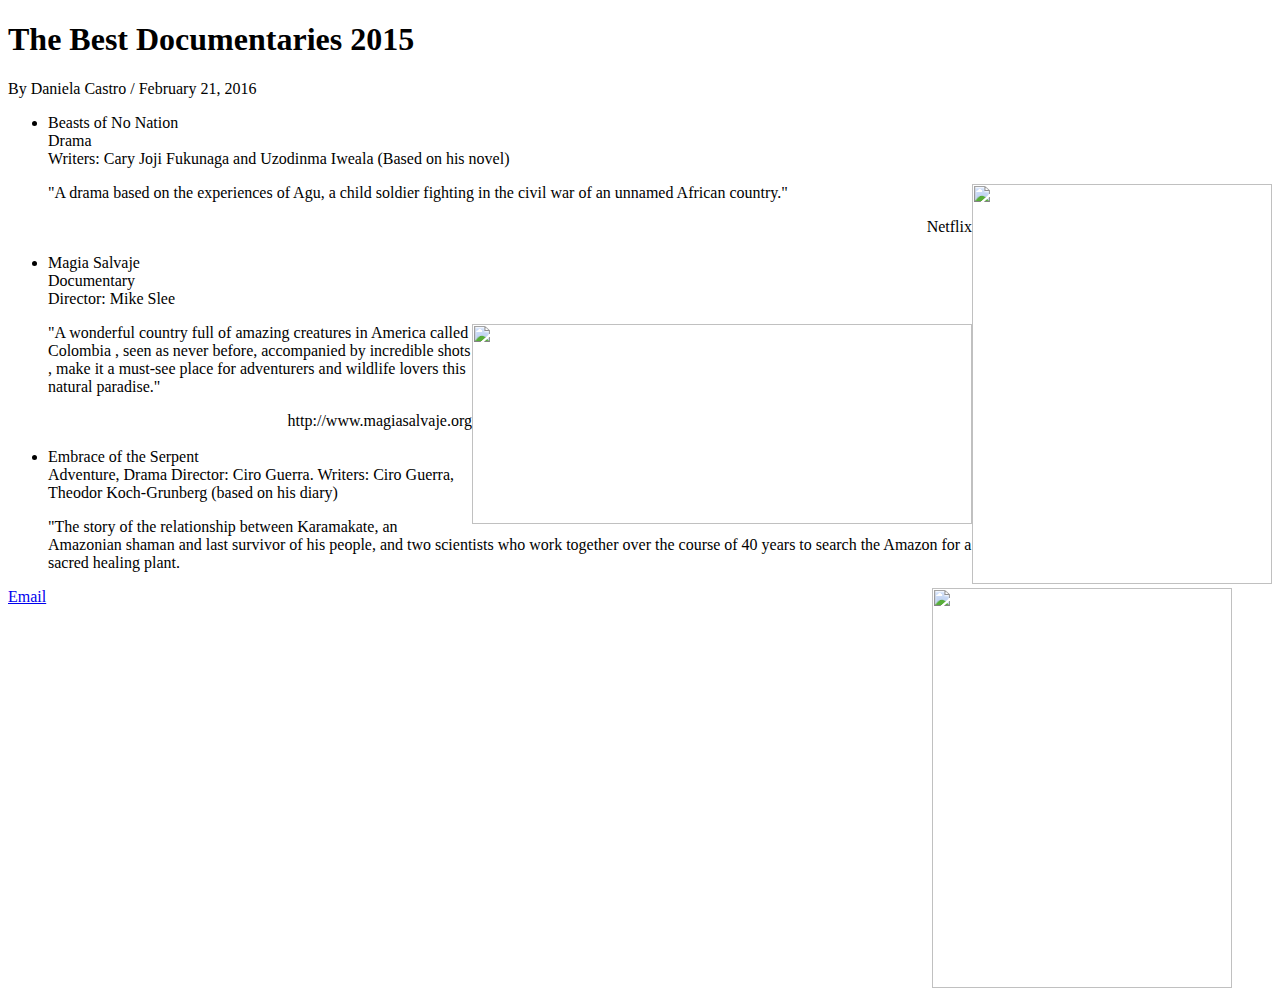
==== week2/index.html @ a585cab3 "remove and rename week2" ====
<!DOCTYPE html>

 <html> 
   <head> 
   	  <title> Daniela Castro's Webpage </title>
      <meta name="description" content="For the week two assignment, this website contains information about the best 3 documentaries" />

   </head>

    <body>

     <h1> The Best Documentaries 2015</h1>

     <author> By Daniela Castro </author> /
    <time datetime="2016-02-21" itemprop="datePublised" content="2016-02-21"> February 21, 2016 </time>

    <ul>

      <li>Beasts of No Nation</li>
      Drama 
      <br>
      <author> Writers: Cary Joji Fukunaga and Uzodinma Iweala (Based on his novel)</author>
      <p> <img src="../images/BeastsOfNoNation.jpg" height="400px" width="300px" align="right"/>"A drama based on the experiences of Agu, a child soldier fighting in the civil war of an unnamed African country."</p>
      <figure><span class="credit"> </figure> <figcaption class="caption" align="right"> Netflix </span> </figcaption>
    
    <br>

     <li>Magia Salvaje </li>
     Documentary
      <div> Director: Mike Slee</div>
      <p> <img src="../images/MagiaSalvaje.jpg" height="200px" width="500px" align="right"/>"A wonderful country full of amazing creatures in America called Colombia , seen as never before, accompanied by incredible shots , make it a must-see place for adventurers and wildlife lovers this natural paradise."</p>
      <figure><span class="credit"> </figure> <figcaption class="caption" align="right"> http://www.magiasalvaje.org</figcaption></span>

    <br>

     <li> Embrace of the Serpent </li> 
     Adventure, Drama
     <author> Director: Ciro Guerra. Writers: Ciro Guerra, Theodor Koch-Grunberg (based on his diary) </<author>
     <p>  "The story of the relationship between Karamakate, an Amazonian shaman and last survivor of his people, and two scientists who work together over the course of 40 years to search the Amazon for a sacred healing plant.</p>

     <figure> <img src="../images/AbrazoSerpiente.jpg" height="400px" width="300px" align="right"/>
      <figcaption align="right">  </figcaption>

    </figure>
    
     </ul>

     	  <p> <a href="mailto:daniela.castro@journalism.cuny.edu">Email</a> </p>

     	   <div class="container"></div>


     </body>
   </head>
 </html>
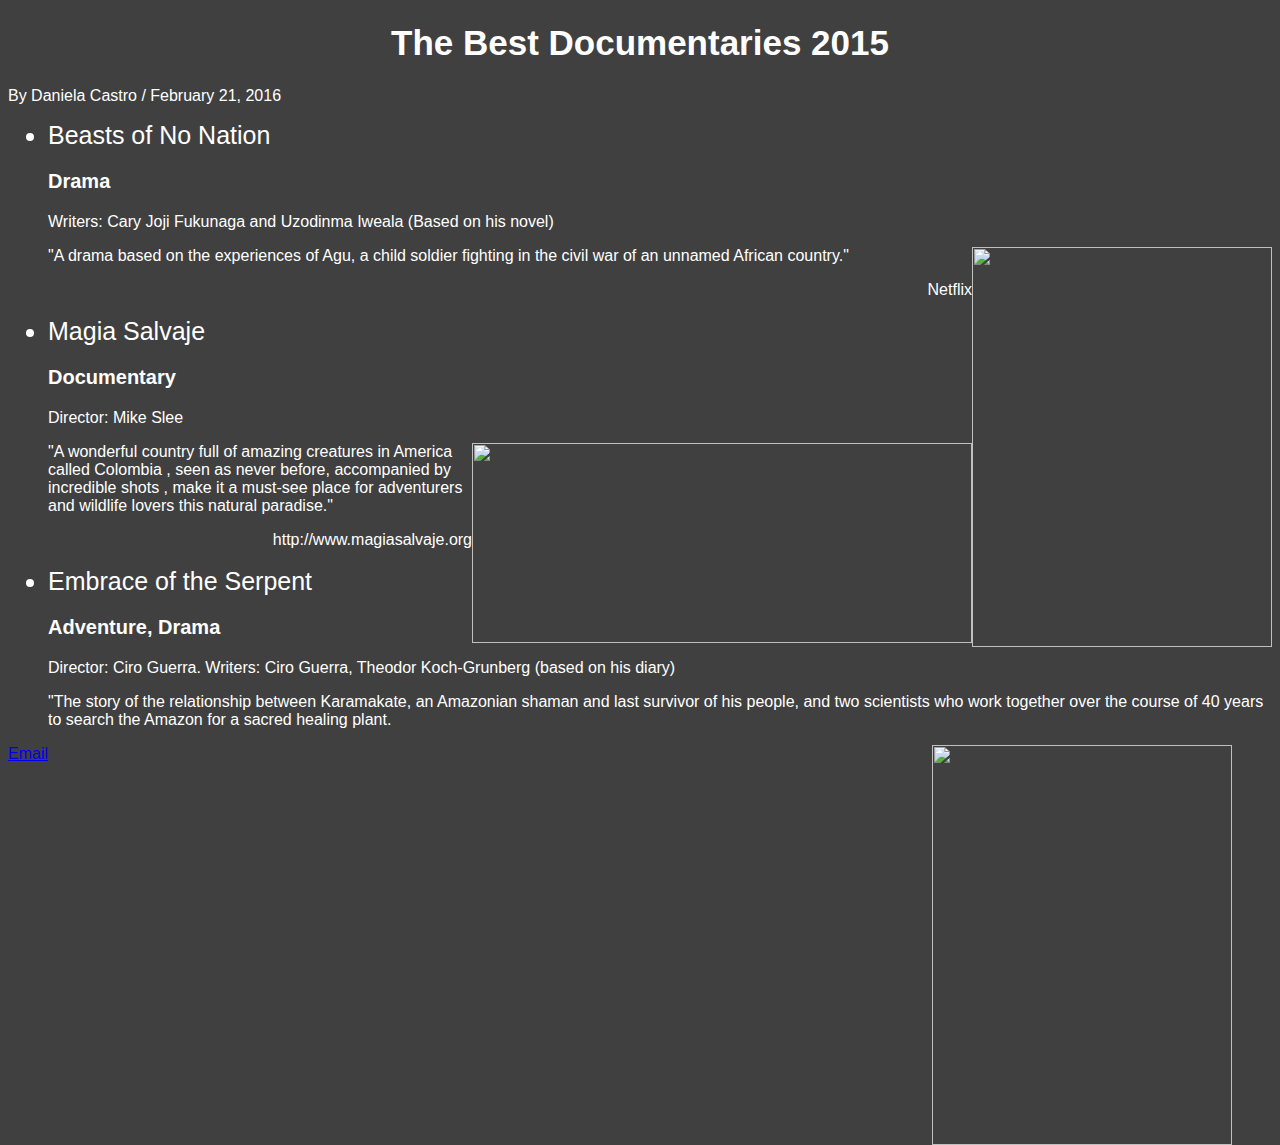
==== commit 58b6fd09: "added color, fonts and rules" ====
--- a/week2/index.html
+++ b/week2/index.html
@@ -1,4 +1,6 @@
 <!DOCTYPE html>
+
+<link rel="stylesheet" type="text/css" href="style.css">
 
  <html> 
    <head> 
@@ -11,14 +13,13 @@
 
      <h1> The Best Documentaries 2015</h1>
 
-     <author> By Daniela Castro </author> /
+     <author> By Daniela Castro / </author> 
     <time datetime="2016-02-21" itemprop="datePublised" content="2016-02-21"> February 21, 2016 </time>
 
     <ul>
-
+      
       <li>Beasts of No Nation</li>
-      Drama 
-      <br>
+      <h3>Drama</h3>
       <author> Writers: Cary Joji Fukunaga and Uzodinma Iweala (Based on his novel)</author>
       <p> <img src="../images/BeastsOfNoNation.jpg" height="400px" width="300px" align="right"/>"A drama based on the experiences of Agu, a child soldier fighting in the civil war of an unnamed African country."</p>
       <figure><span class="credit"> </figure> <figcaption class="caption" align="right"> Netflix </span> </figcaption>
@@ -26,16 +27,16 @@
     <br>
 
      <li>Magia Salvaje </li>
-     Documentary
-      <div> Director: Mike Slee</div>
+     <h3>Documentary</h3>
+      <author> Director: Mike Slee</author>
       <p> <img src="../images/MagiaSalvaje.jpg" height="200px" width="500px" align="right"/>"A wonderful country full of amazing creatures in America called Colombia , seen as never before, accompanied by incredible shots , make it a must-see place for adventurers and wildlife lovers this natural paradise."</p>
       <figure><span class="credit"> </figure> <figcaption class="caption" align="right"> http://www.magiasalvaje.org</figcaption></span>
 
     <br>
 
      <li> Embrace of the Serpent </li> 
-     Adventure, Drama
-     <author> Director: Ciro Guerra. Writers: Ciro Guerra, Theodor Koch-Grunberg (based on his diary) </<author>
+     <h3>Adventure, Drama</h3>
+     <author> Director: Ciro Guerra. Writers: Ciro Guerra, Theodor Koch-Grunberg (based on his diary) </author>
      <p>  "The story of the relationship between Karamakate, an Amazonian shaman and last survivor of his people, and two scientists who work together over the course of 40 years to search the Amazon for a sacred healing plant.</p>
 
      <figure> <img src="../images/AbrazoSerpiente.jpg" height="400px" width="300px" align="right"/>
--- a/week2/style.css
+++ b/week2/style.css
@@ -0,0 +1,24 @@
+body {
+	background-color: #404040;
+	color:#FFFFFF;
+	font-family: arial,helvetica,sans-serif;
+}
+
+h1 {
+	text-align: center;
+	font-size:35px;
+}
+
+h3 {
+    font-size:20px;
+    font-family: arial,helvetica,sans-serif;
+    font-style: normal;
+}
+
+p {
+	font-family: arial,helvetica,sans-serif;
+}
+
+li {
+	font-size:25px;
+}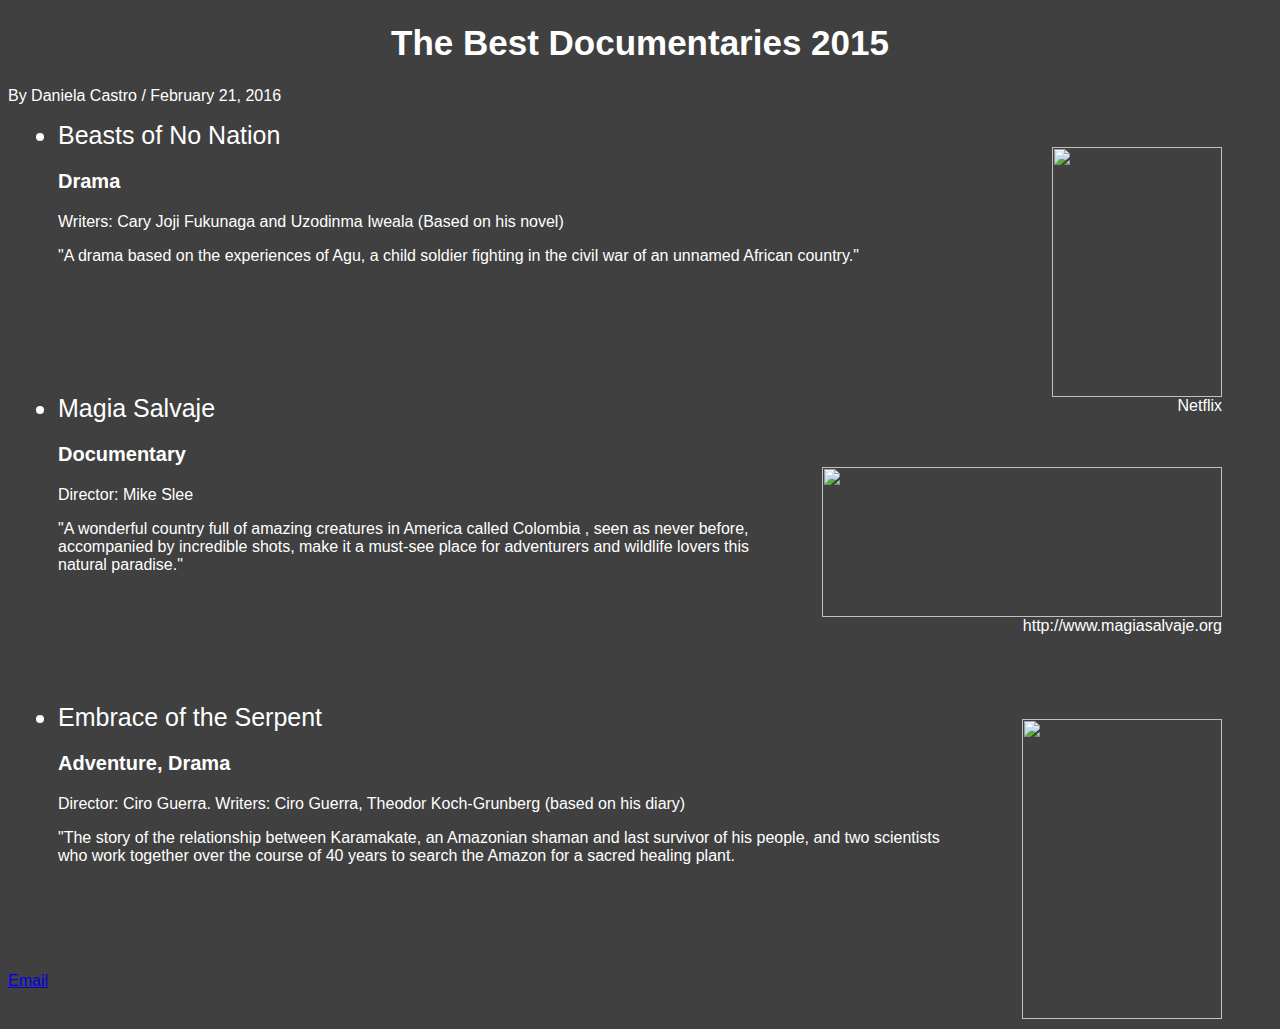
==== commit 6d5334c7: "changes adding float" ====
--- a/week2/index.html
+++ b/week2/index.html
@@ -12,37 +12,58 @@
     <body>
 
      <h1> The Best Documentaries 2015</h1>
-
+    
      <author> By Daniela Castro / </author> 
     <time datetime="2016-02-21" itemprop="datePublised" content="2016-02-21"> February 21, 2016 </time>
+    
 
     <ul>
       
-      <li>Beasts of No Nation</li>
+
+ <div class="image">
+      <figure> 
+      <img src="../images/BeastsOfNoNation.jpg" height="250px" width="170px" align="right"/>
+      <figcaption class="credit" align="right"> Netflix </figcaption>
+      </figure> 
+      </div>
+    <div class="text">
+       <li>Beasts of No Nation</li>
       <h3>Drama</h3>
       <author> Writers: Cary Joji Fukunaga and Uzodinma Iweala (Based on his novel)</author>
-      <p> <img src="../images/BeastsOfNoNation.jpg" height="400px" width="300px" align="right"/>"A drama based on the experiences of Agu, a child soldier fighting in the civil war of an unnamed African country."</p>
-      <figure><span class="credit"> </figure> <figcaption class="caption" align="right"> Netflix </span> </figcaption>
-    
+      <p>"A drama based on the experiences of Agu, a child soldier fighting in the civil war of an unnamed African country."</p>
+      </div>
+      
     <br>
+     
+    <div class="image">
+      <figure>
+      <img src="../images/MagiaSalvaje.jpg" height="150px" width="400px" align="right"/>
+      <figcaption class="credit" align="right"> http://www.magiasalvaje.org </figcaption>
+      </figure> 
+    </div>
 
+    <div class="text">
      <li>Magia Salvaje </li>
      <h3>Documentary</h3>
       <author> Director: Mike Slee</author>
-      <p> <img src="../images/MagiaSalvaje.jpg" height="200px" width="500px" align="right"/>"A wonderful country full of amazing creatures in America called Colombia , seen as never before, accompanied by incredible shots , make it a must-see place for adventurers and wildlife lovers this natural paradise."</p>
-      <figure><span class="credit"> </figure> <figcaption class="caption" align="right"> http://www.magiasalvaje.org</figcaption></span>
+      <p>"A wonderful country full of amazing creatures in America called Colombia , seen as never before, accompanied by incredible shots, make it a must-see place for adventurers and wildlife lovers this natural paradise."</p>
+    </div>
+       
+    <br>
+  
+  <div class="image">
+     <figure> <img src="../images/AbrazoSerpiente.jpg" height="300px" width="200px" align="right"/>
+    <figcaption align="right"></figcaption>
+    </figure>
+  </div>
 
-    <br>
-
+  <div class="text">
      <li> Embrace of the Serpent </li> 
      <h3>Adventure, Drama</h3>
      <author> Director: Ciro Guerra. Writers: Ciro Guerra, Theodor Koch-Grunberg (based on his diary) </author>
      <p>  "The story of the relationship between Karamakate, an Amazonian shaman and last survivor of his people, and two scientists who work together over the course of 40 years to search the Amazon for a sacred healing plant.</p>
+   </div>
 
-     <figure> <img src="../images/AbrazoSerpiente.jpg" height="400px" width="300px" align="right"/>
-      <figcaption align="right">  </figcaption>
-
-    </figure>
     
      </ul>
 
--- a/week2/style.css
+++ b/week2/style.css
@@ -21,4 +21,20 @@
 
 li {
 	font-size:25px;
+}
+
+div.text{
+    text-align:left;
+    margin:10px;
+    padding-bottom:75px;
+}
+
+div.image{
+	float:right;
+	margin:5px;
+	clear:right;
+	display:inline;
+	padding:5px;
+
+
 }